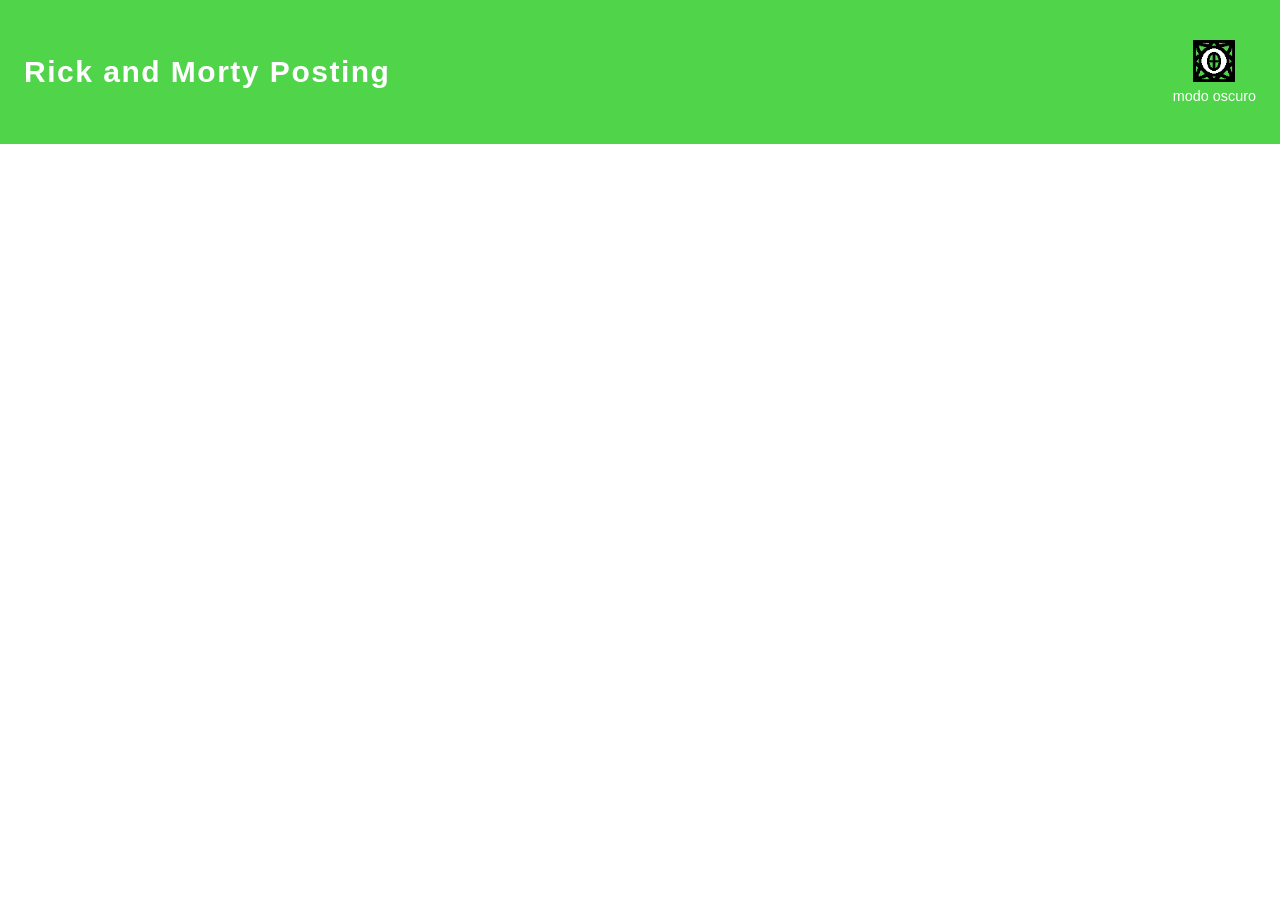
==== dashboard-gestion-episodio.html @ b65d5e5f "creacion de los dashboard - dashboard personajes listo, falta el de episodios" ====
<!DOCTYPE html>

<!-- DASHBOARD DE GESTIÓN - gestion de episodos -->

<html lang="es">
    <head>
        <meta charset="UTF-8">
        <meta name="viewport" content="width=device-width, initial-scale=1.0">
        <title>Rick and Morty Posting</title>
        <script src="modo-oscuro-claro.js" defer></script>
        <script src="api.js" defer></script>
        <link rel="stylesheet" href="estilos.css">
        <link rel="stylesheet" href="estilos-dashboard-episodios.css">
    </head>

    <body> <!-- Cuerpo de la pagina -->

        <div id="contenedor"> <!-- contenedor de todo el contenido de la pagina web-->
            
            <header id="marco-superior"> <!-- marco superior-->
                <h1 class="titulo-principal">Rick and Morty Posting</h1> <!-- titulo principal -->
                <div id="contenedor-modo-oscuro"> <!-- boton de modo oscuro/claro -->
                    <img src="imagenes/modo-claro-logo.png" id="icono-modo-oscuro" alt="Selector de tema gráfico">
                    <span id="subtitulo-modo-oscuro">modo oscuro</span> <!-- subtitulo del boton -->
                </div>
            </header>
            
            <main id="main-principal">
            </main>
        </div>

    </body>
</html>
---- estilos.css ----
/*--------------- ESTILOs BASE DEL PROYECTO ---------------*/


/* ////////////////////// Variables(CUSTOM PROPERTIES)////////////////////// */

:root {
    /* Paleta por defecto - Modo Claro */
    --color-fondo-pantalla: #f1f5f9;
    --color-fondo-bloque: white;
    --color-fondo-header: #4fd44a;
    --color-texto-bienvenida: #1e293b;
    --color-texto-subtitulo: #64748b;
    --color-cuadro-de-login: #4fd44a;
    --color-caja-campos: #e8f1df;
    --color-etiqueta: #374151;
    --color-input-fondo: white;
    --color-input-borde: #cbd5e1;
    --color-boton-fondo: #0f172a;
    --color-boton-texto: #ffffff;
    
    /* Variable de animación para la transición fluida */
    --transicion-fluida: background-color 0.4s ease, color 0.4s ease, border-color 0.4s ease;
}

body.dark-mode {
    /* Paleta alternativa Modo Oscuro */
    --color-fondo-pantalla: #020617;  /* Fondo exterior negro/azul profundo */
    --color-fondo-bloque: #0f172a;    /* Contenedor central gris oscuro moderno */
    --color-fondo-header: #166534;    /* Verde bosque oscuro para mitigar el brillo */
    --color-texto-bienvenida: #f8fafc;/* Letras de bienvenida blancas suaves */
    --color-texto-subtitulo: #94a3b8; /* Subtítulo gris claro */
    --color-cuadro-de-login: #166534;   /* Verde oscuro mate para descansar la vista */
    --color-caja-campos: #1e293b;     /* Cuadro interno pasa a gris pizarra */
    --color-etiqueta: #e2e8f0;        /* Texto de los labels en gris claro legible */
    --color-input-fondo: #0f172a;     /* Cajas de texto oscuras */
    --color-input-borde: #475569;     /* Borde grisáceo integrado */
    --color-boton-fondo: #f8fafc;     /* Botones claros para generar alto contraste */
    --color-boton-texto: #0f172a;     /* Letras de botones oscuras */
}

/*--------------------------------------------------------------------------------------------------------------*/




/*--- Cuerpo general de la pantalla ---*/
body {
    background-color: var(--color-fondo-pantalla); /* color de fondo*/
    transition: var(--transicion-fluida);  /*Suavizado de color*/
    margin: 0;                 /* Elimina los márgenes por defecto del navegador */
    font-family: 'Franklin Gothic Medium', 'Arial Narrow', Arial, sans-serif;   /* fuente de letra */
}

/*--- Contenedor principal limitado a 1440px ---*/
#contenedor {
    max-width: 1440px;         /* ancho de la página por defecto a 1440px */
    width: 100%;               /* Ocupa el 100% en las pantallas*/
    margin: 0 auto;            /* Centra horizontalmente todo el bloque en la pantalla */
    border-radius: 0px;        /* Fuerza todos los bordes sean rectangulares */
    min-height: 100vh;         /* Asegura que el fondo ocupe todo el alto de la pantalla */
    background-color: var(--color-fondo-bloque); /* color de fondo */
    transition: var(--transicion-fluida);  /*Suavizado de color*/
    display: flex;             /* Permite alinear el header y el main verticalmente */
    flex-direction: column;    /* Apila el contenido en forma de columna (uno abajo del otro) */
}

/*--- Marco superior ---*/
#marco-superior {
    background-color: var(--color-fondo-header); /* color de fondo*/
    color: white;            /* color del texto */
    padding-top: 2.5rem;       /* Espaciado interno superior amplio para dar tamaño considerable */
    padding-bottom: 2.5rem;    /* Espaciado interno inferior amplio para mantener la simetría */
    padding-left: 1.5rem;      /* Espacio en el borde izquierdo para separar el título del límite */
    padding-right: 1.5rem;     /* Espacio en el borde derecho para proteger los márgenes visuales */
    display: flex;             /* Activa el modelo de caja flexible para alinear el título */
    align-items: center;       /* Centra el título verticalmente en la parte central del marco */
    justify-content: flex-start; /* Alinea el título firmemente hacia el lado izquierdo */
    transition: var(--transicion-fluida);  /*Suavizado de color*/
}

/*--- Título principal de la aplicación ---*/
.titulo-principal {
    font-size: 1.875rem;       /* Tamaño de fuente*/
    font-weight: 700;          /* Aplica texto en negrita */
    letter-spacing: 0.05em;    /* Separa sutilmente las letras*/
    margin: 0;                 /* Remueve márgenes automáticos*/
}

/* --- contenedor del botón de modo oscuro/claro --- */
#contenedor-modo-oscuro {
    display: flex;             /* ordena el logo y el texto verticalmente */
    flex-direction: column;    /* Coloca el subtítulo abajo de la imagen */
    align-items: center;       /* Centra los componentes horizontalmente */
    cursor: pointer;           /* Aplica cursor de mano interactiva */
    user-select: none;         /* Evita la selección accidental de texto al hacer clic */
    margin-left: auto;         /* empuja por completo al final de la derecha */
}

/* --- imagen del botón de modo oscuro/claro --- */
#icono-modo-oscuro {
    width: 42px;               /* Ancho de la imagen */
    height: 42px;              /* Alto de la imagen*/
    transition: transform 0.2s ease; /* Pequeña animación física */
}

/* --- interracion del boton al pasarle el mouse --- */
#icono-modo-oscuro:hover {
    transform: scale(1.1);     /* Agranda el icono levemente al pasar el mouse */
}

/*--- subtitulo del boton ---*/
#subtitulo-modo-oscuro {
    font-size: 0.9rem;        /* Subtítulo pequeño e indicador */
    color: white;              /* Color blanco para legibilidad en el marco superior */
    margin-top: 0.4rem;       /* Separación controlada con el icono */
}

/* Bloque semántico de contenido centralizado */
#main-principal {
    padding: 2rem;             /* Margen interno para que los elementos no toquen los bordes */
    display: flex;             /* Activa flexbox para organizar los módulos internos */
    flex-direction: column;    /* Alinea las secciones verticalmente (títulos arriba, inicion de sesion abajo) */
    align-items: center;       /* Centra de forma horizontal todos sus elementos hijos */
    gap: 2rem;                 /* Espacio de separación física entre secciones */
    flex-grow: 1;              /* Hace que este bloque se expanda si la pantalla es muy alta */
}
/*----------------------------------------------------------------------------------------------------------*/


/*---------------[+] CONTENIDO PRINCIPAL DE LA PAGINA [+]---------------*/

/* --- contenedor de Titulos de bienvenida --- */
#seccion-bienvenida {
    text-align: center;        /* Centra el texto de los dos títulos internamente */
}

/* --- titulo grande de bienvenida---*/
.titulo-bienvenida {
    font-size: 2.25rem;        /* Define un tamaño de letra grande e importante */
    color: var(--color-texto-bienvenida);  /* Color gris oscuro casi negro para elegancia visual */
    transition: var(--transicion-fluida);  /* Suavizado de color */
    margin: 0 0 0.5rem 0;      /* Espacio inferior controlado para no separarlo del subtítulo */
}

/* --- subtítulo de bienvenida---*/
.subtitulo-bienvenida {
    font-size: 1.125rem;       /* Tamaño de fuente mediano y sutil */
    color: var(--color-texto-bienvenida);    /* Tono gris apagado para crear contraste con el título */
    transition: var(--transicion-fluida);  /* Suavizado de color */
    margin: 0;                 /* Resetea márgenes externos automáticos */
}

/* --- Rectangulo exterior de fondo para el inicio de sesión --- */
#cuadro-de-login {
    background-color: var(--color-cuadro-de-login); /* Color de fondo */
    transition: var(--transicion-fluida);  /* Suavizado de color */
    width: 100%;               /* Se adapta al ancho disponible en dispositivos pequeños */
    max-width: 550px;          /* Tamaño considerable para que se vea imponente en pantallas grandes */
    padding: 2.5rem;           /* Margen interno amplio para contener los elementos cómodamente */
    border-radius: 6px;        /* Bordes estrictamente rectangulares conforme al requerimiento */
    box-sizing: border-box;    /* Asegura que el padding no altere el ancho máximo fijado */
    display: flex;             /* Activa flexbox para la distribución interna del contenido */
    flex-direction: column;    /* Organiza los elementos internos en fila vertical */
    gap: 1.5rem;               /* Separación constante entre el título, campos y botones */
}

/* --- Título interno del inicio de sesión --- */
.titulo-login {
    font-size: 1.75rem;        /* Tamaño de fuente */
    color: white;            /* color de letra*/
    text-align: center;        /* Centra el texto horizontalmente */
    margin: 0;                 /* Remueve márgenes residuales */
}

/* --- Rectangulo centrado gris que contiene campos de formularios --- */
#caja-campos {
    background-color: var(--color-caja-campos); /* Tono de fondo verde claro pastel mate */
    transition: var(--transicion-fluida);  /* Suavizado de color */
    padding: 2rem;             /* Espacio interno para los formularios */
    border-radius: 6px;        /* Mantiene la consistencia de los bordes rectangulares */
    display: flex;             /* Permite estructurar los inputs de forma ordenada */
    flex-direction: column;    /* Coloca el campo contraseña debajo del campo usuario */
    gap: 1.25rem;              /* Distancia perfecta de separación entre ambos campos */
}

/* mensaje de error ocultos que se activan por el javascript */
.texto-error-oculto {
    display: none; /* Oculto por defecto, se muestra solo al activar la clase desde JS */
    color: #ff4d4d; 
    font-size: 0.9rem;  /* Tamaño de fuente para el mensaje de error */
    margin: 0.5rem 0;   /* Margen vertical para separar el mensaje del resto del contenido */
    text-align: center; /* Centra el texto del mensaje de error */
}

/* Espacio y formato para el error dentro del cuadro de login */
#mensaje-error-login {
    font-size: 0.9rem; /* Tamaño de fuente para el mensaje de error */
    margin-top: 10px; /* Margen vertical para separar el mensaje del resto del contenido */
    margin-bottom: 5px; /* Margen vertical para separar el mensaje del resto del contenido */
    text-align: center; /* Centra el texto del mensaje de error */
    font-weight: bold; /* Hace que el mensaje de error tenga más presencia visual */
}

/* --- Contenedor del label "Usuario" ---*/
.formulario-elementos {
    display: flex;             /* Usa flexbox para alinear la etiqueta y el input */
    flex-direction: column;    /* Apila las palabras encima de su caja de texto */
    gap: 0.5rem;               /* Pequeña separación estética entre etiqueta e input */
}

/* --- titulo de la etiqueta del label: "Usuario" --- */
.etiqueta-campo {
    font-weight: 600;          /* Aplica un grosor seminegrita para destacar el texto */
    color: var(--color-etiqueta);  /* Gris oscuro concentrado para legibilidad */
    transition: var(--transicion-fluida);  /* Suavizado de color */
}

/* --- input del campo de texto  "Usuario" --- */
.campo-texto {
    padding: 0.75rem;   /* Tamaño interno de la caja de texto para facilitar la escritura */
    border: 1px solid var(--color-input-borde); /* Añade un borde perimetral suave */
    border-radius: 4px;    /* Bordes rectangulares obligatorios para las cajas de entrada */
    font-size: 1rem;     /* Tamaño de texto estándar dentro del input */
    background-color: var(--color-input-fondo); /* Fondo blanco limpio para la escritura */
    color: var(--color-etiqueta);  /* Texto escrito legible en ambos modos */
    transition: var(--transicion-fluida); /* Suavizado de color */
}

/* --- Contenedor del botón principal para ingresar a la pagina - "[Ingresar]"--- */
.contenedor-boton-ingresar {
    display: flex;             /* Activa flexbox para controlar la ubicación del botón */
    justify-content: center;   /* Centra horizontalmente el botón ingresar */
    margin-top: 0.5rem;        /* Margen de holgura superior respecto a la caja de campos */
}

/*--- Botón Ingresar - "[Ingresar]" --- */
.boton-ingresar {
    background-color: var(--color-boton-fondo); /* Fondo oscuro idéntico al header para cohesión de diseño */
    color: var(--color-boton-texto);            /* Letras blancas legibles */
    transition: var(--transicion-fluida); /* Suavizado de color */
    padding: 0.75rem 3rem;     /* Relleno vertical óptimo y ancho horizontal generoso */
    border: none;              /* Elimina el borde de fábrica del botón */
    border-radius: 4px;        /* Mantiene la estética rectangular estricta */
    font-size: 1.125rem;       /* Fuente ligeramente más grande para invitar al clic */
    font-weight: 600;          /* Texto con presencia estilizada */
    cursor: pointer;           /* Convierte el puntero en mano al pasar por encima */
}

/*--- Contenedor inferior de botones de navegación secundaria --- */
#contenedor-botones-secundarios {
    display: flex;             /* Distribuye los dos enlaces en una misma línea horizontal */
    justify-content: space-between; /* Empuja cada botón a un extremo respetando el espacio interno */
    gap: 1rem;        /* Añade separación física obligatoria entre ambos bloques */
    margin-top: 0.5rem;       /* Separación controlada con respecto a la caja gris superior */
}

/* Enlaces secundarios transformados visualmente en botones */
.boton-secundario {
    background-color: var(--color-boton-fondo); /* Cuadro de color oscuro idéntico al botón de ingresar */
    color: var(--color-boton-texto);            /* Letras de color blanco para contraste completo */
    transition: var(--transicion-fluida); /* Suavizado de color */
    text-decoration: none;     /* Elimina el subrayado por defecto de los enlaces HTML */
    font-size: 0.95rem;        /* Escala de texto ligeramente reducida y elegante */
    font-weight: 600;          /* Le da firmeza y peso visual a las letras */
    padding: 0.75rem 1rem;     /* Espaciado interno para dar volumen y forma de botón rectangular */
    border-radius: 4px;        /* Aplica esquinas ligeramente suavizadas a los botones */
    text-align: center;        /* Centra el texto en el espacio interno del botón */
    flex-grow: 1;              /* Obliga a ambos botones a estirarse de forma simétrica y proporcional */
    cursor: pointer;     /* Le da firmeza al texto del enlace */
}

/* --- Efecto hover para los botones secundarios --- */
.boton-secundario:hover {
    background-color: #1e293b; /* Aclara sutilmente el fondo al pasar el mouse como respuesta visual */
    text-decoration: none;     /* Asegura que no aparezcan subrayados molestos durante el hover */
}
---- estilos-dashboard-episodios.css ----
/*ESTILOS PARA EL DASHBOARD CENTRAL DE LA PAGINA - dashboard-gestion-episodio.html */
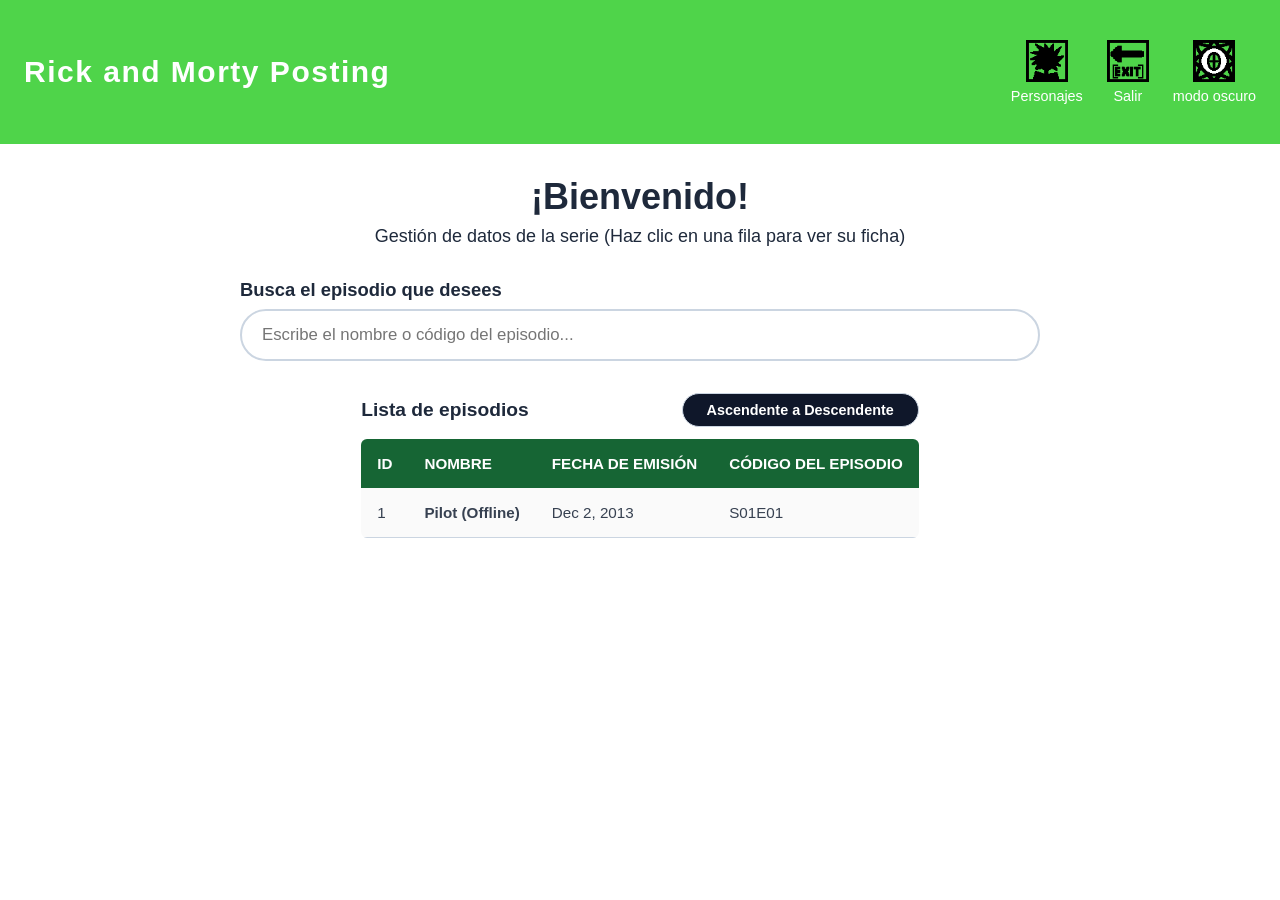
==== commit 0bb8e825: "parte de episodio listas + pruebas comprobadas" ====
--- a/dashboard-gestion-episodio.html
+++ b/dashboard-gestion-episodio.html
@@ -8,7 +8,8 @@
         <meta name="viewport" content="width=device-width, initial-scale=1.0">
         <title>Rick and Morty Posting</title>
         <script src="modo-oscuro-claro.js" defer></script>
-        <script src="api.js" defer></script>
+        <script src="api-episodios.js" defer></script>
+
         <link rel="stylesheet" href="estilos.css">
         <link rel="stylesheet" href="estilos-dashboard-episodios.css">
     </head>
@@ -19,15 +20,110 @@
             
             <header id="marco-superior"> <!-- marco superior-->
                 <h1 class="titulo-principal">Rick and Morty Posting</h1> <!-- titulo principal -->
-                <div id="contenedor-modo-oscuro"> <!-- boton de modo oscuro/claro -->
-                    <img src="imagenes/modo-claro-logo.png" id="icono-modo-oscuro" alt="Selector de tema gráfico">
-                    <span id="subtitulo-modo-oscuro">modo oscuro</span> <!-- subtitulo del boton -->
+                
+                <!-- contenedor de los botones de navegación -->
+                <div id="bloque-controles-navegacion">
+
+                    <!-- boton de pagina de gestion de personajes-->
+                    <div id="btn-navegar-personajes" class="control-header-item">
+                        <a href="dashboard-gestion-personaje.html" class="enlace-nodo">
+                            <img src="imagenes/cambio-personajes-logo.png" class="icono-control-nav" alt="Ir a Personajes">
+                            <span class="subtitulo-control-nav">Personajes</span>
+                        </a>
+                    </div>
+                    
+                    <!-- boton de salir a la pagina de inicio-->
+                    <div id="btn-cerrar-sesion" class="control-header-item">
+                        <a href="index.html" class="enlace-nodo">
+                            <img src="imagenes/salir-de-pagina-logo.png" class="icono-control-nav" alt="Salir">
+                            <span class="subtitulo-control-nav">Salir</span>
+                        </a>
+                    </div>
+
+                    <div id="contenedor-modo-oscuro"> <!-- boton de modo oscuro/claro -->
+                        <img src="imagenes/modo-claro-logo.png" id="icono-modo-oscuro" alt="Selector de tema gráfico">
+                        <span id="subtitulo-modo-oscuro">modo oscuro</span> <!-- subtitulo del boton -->
+                    </div>
                 </div>
             </header>
             
             <main id="main-principal">
+                <!-- contenedor de titulos principales de la pagina -->
+                <section id="seccion-bienvenida-dashboard" style="text-align: center; width: 100%; display: flex; flex-direction: column; align-items: center;">
+                    <h2 id="titulo-bienvenida-usuario" class="titulo-bienvenida">¡Bienvenido!</h2> <!-- Titulo principal de la pagina -->
+                    <p class="subtitulo-bienvenida">Gestión de datos de la serie (Haz clic en una fila para ver su ficha)</p> <!-- subtitulo de indicacion-->
+                </section>
+                
+                <section id="seccion-buscador-realtime"> <!-- titulo de tabla de busqueda de personaje -->
+                    <label for="buscador" class="subtitulo-busqueda">Busca el episodio que desees</label>
+                    <input type="text" id="buscador" placeholder="Escribe el nombre o código del episodio..." class="campo-texto-largo">
+                </section>
+                
+                <!-- Tabla de datos de episodios -->
+                 <!-- section se usa para agrupar elementos de la tabla -->
+                <section id="seccion-tabla-datos"> 
+
+                    <div id="barra-utilidades-tabla"> <!-- Barra de utilidades de la tabla -->
+                        <h4 id="subtitulo-lista-datos">Lista de episodios</h4> <!-- subtitulo de la tabla -->
+                        <button id="btn-ordenar-tabla" class="boton-ordenar-ovalado">Ascendente a Descendente</button> <!-- boton de ordenamiento -->
+                    </div>
+                    
+                    <!--- contenedor de la tabla responsiva -->
+                    <div class="contenedor-tabla-responsiva">
+                        <table id="tabla-episodios"> 
+                            <thead> <!-- tabla de episodios -->
+                                <tr> 
+                                    <th>ID</th> <!-- columna de elementos de la tabla o cabeza de tabla-->
+                                    <th>Nombre</th>
+                                    <th>Fecha de Emisión</th>
+                                    <th>Código del Episodio</th>
+                                </tr>
+                            </thead>
+                            <tbody id="tbody-episodios"> </tbody> <!-- cuerpo de la tabla donde se insertan los datos dinámicamente con JavaScript -->
+                        </table>
+                    </div>
+                </section>
             </main>
         </div>
+        <!-- modal de ficha de episodio o ventanas apagadas para la ficha de episodio-->
+        <div id="modal-ficha-episodio" class="modal-fondo modal-oculto">
 
+            <div class="modal-contenido-ficha"><!-- tarjeta interna estructurada verticalmente según el boceto de la ficha -->
+                <h3 class="titulo-ficha-centrado">Ficha de episodio</h3> <!-- titulo de la ficha-->
+                
+                <!-- imagen por defecto de cada episodio-->
+                <img id="ficha-img" src="imagenes/images-referencia-episodios.jpg" class="img-ficha-avatar" alt="Portada del episodio"> 
+                
+                <div class="contenedor-botones-ficha">  <!-- contenedor de botones de control de la ficha -->
+                    <button id="btn-modificar-ficha" class="btn-control-ficha">Modificar</button>
+                    <button id="btn-ficha-guardar" class="btn-control-ficha">Guardar</button>
+                    <button id="btn-ficha-salir" class="btn-control-ficha">Salir</button>
+                </div>
+                
+                <!-- mensajes de error ante errores de validación -->
+                <p id="mensaje-alerta-ficha" class="texto-error-oculto"></p> 
+                
+                <!-- contenedor de los campos de la ficha-->
+                <div class="contenedor-campos-ficha"> 
+
+                    <!-- filas de campos de la ficha -->
+
+                    <div class="fila-campo-ficha"> <!-- fila del nombre -->
+                        <label class="etiqueta-campo-ficha">Nombre:</label>
+                        <input type="text" id="ficha-nombre" class="rectangulo-campo-ficha" disabled>
+                    </div>
+                    
+                    <div class="fila-campo-ficha"> <!-- fila de fecha de emisión -->
+                        <label class="etiqueta-campo-ficha">Fecha de Emisión:</label>
+                        <input type="text" id="ficha-fecha" class="rectangulo-campo-ficha" disabled>
+                    </div>
+                    
+                    <div class="fila-campo-ficha"> <!-- fila del código del episodio -->
+                        <label class="etiqueta-campo-ficha">Código:</label>
+                        <input type="text" id="ficha-codigo" class="rectangulo-campo-ficha" disabled>
+                    </div>
+                </div>
+            </div>
+        </div>
     </body>
 </html>
--- a/estilos-dashboard-episodios.css
+++ b/estilos-dashboard-episodios.css
@@ -1,2 +1,268 @@
 /*ESTILOS PARA EL DASHBOARD CENTRAL DE LA PAGINA - dashboard-gestion-episodio.html */
 
+/* --- ENCABEZADO Y CONTROLES NAV --- */
+
+/* contenedor de botones de navegacion */
+#bloque-controles-navegacion {
+    display: flex; /* Alineación horizontal de botones */
+    align-items: center; /* Centrado vertical de los controles */
+    gap: 1.5rem; /* Separación entre ítems */
+    margin-left: auto; /* Empuja los controles a la derecha */
+}
+
+/* contenedor de cada boton de navegacion (icono + texto) */
+.control-header-item {
+    display: flex; /* Organización vertical de icono y texto */
+    flex-direction: column; /* Alineación vertical de icono y texto */
+    align-items: center; /* Centrado horizontal de icono y texto */
+    cursor: pointer; /* Cursor de mano para indicar interactividad */
+}
+
+/* <a> de redirigir a otra página */
+.enlace-nodo {
+    text-decoration: none; /* Elimina el subrayado de enlaces */
+    color: inherit; /* Hereda el color del texto para mantener consistencia */
+    display: flex; /* Organización vertical de icono y texto */
+    flex-direction: column; /* Alineación vertical de icono y texto */
+    align-items: center; /* Centrado horizontal de icono y texto */
+}
+
+/* imgen de los botones */
+.icono-control-nav {
+    width: 42px; /* anchura de la imagen */
+    height: 42px;  /* altura de  la imagen */   
+    transition: transform 0.2s ease; /* Transición suave para el efecto de hover */
+}
+
+/* clase de contenedor de cada boton - interaccion al pasar el mouse  */
+.control-header-item:hover .icono-control-nav {
+    transform: scale(1.1); /* Efecto de agrandado al pasar el mouse */
+}
+
+/*subtitulo del boton */
+.subtitulo-control-nav {
+    font-size: 0.9rem; /* tamaño de fuente del subtitulo */
+    color: white;
+    margin-top: 0.4rem; /* espacio entre el icono y el subtitulo */
+}
+
+/* -------------- BUSCADOR Y UTILIDADES -------------------------------------- */
+
+/* section de titulos de bienvenida al usuario */
+#seccion-buscador-realtime {
+    width: 100%; /*usa el 100% de la anchura*/
+    max-width: 800px; /*maxima altura*/
+    display: flex; /* Organización vertical */
+    flex-direction: column; /* Alineación vertical */
+    gap: 0.5rem; /* Espacio entre el subtítulo y el campo de texto */
+}
+
+/*subtitulo de la barra de busqueda - label */
+.subtitulo-busqueda {
+    font-size: 1.15rem; /* tamaño de fuente del subtitulo */
+    font-weight: 600;  /* negrita para destacar el subtitulo */
+    color: var(--color-texto-bienvenida);
+}
+
+/*barra de busqueda - input*/
+.campo-texto-largo {
+    width: 100%; /*usa el 100% de la anchura*/
+    padding: 0.85rem 1.25rem; /* Relleno interno para mayor comodidad */
+    font-size: 1.05rem; /* tamaño de fuente del texto ingresado */
+    background-color: var(--color-input-fondo);
+    color: var(--color-etiqueta);
+    border: 2px solid var(--color-input-borde); /*bordes de la barra de busqueda*/
+    border-radius: 50px; /* Diseño en forma de cápsula */
+    box-sizing: border-box; /* Incluye el padding en el cálculo del ancho total */
+}
+
+/*elementos afuera de la tabla - subtitulo y boton*/
+#barra-utilidades-tabla {
+    width: 100%; /*usa el 100% de la anchura*/
+    display: flex; /* Separa título y botón de orden */
+    justify-content: space-between; /* Título a la izquierda, botón a la derecha */
+    align-items: center; /* Centrado vertical */
+    margin-bottom: 0.75rem; /* Espacio debajo de la barra de utilidades */
+}
+
+/*subtitulo fuera de la tabla*/
+#subtitulo-lista-datos {
+    font-size: 1.2rem; /* tamaño de fuente del subtitulo */
+    margin: 0; /*quita el margen por defecto*/
+    color: var(--color-texto-bienvenida);
+}
+
+/*boton de Ascendente a Descendente*/
+.boton-ordenar-ovalado {
+    background-color: var(--color-boton-fondo);
+    color: var(--color-boton-texto);
+    border: 1px solid var(--color-input-borde); /*bordes*/
+    padding: 0.5rem 1.5rem; /* Relleno interno para mayor comodidad */
+    border-radius: 50px; /* Diseño en forma de cápsula */
+    font-size: 0.9rem; /* tamaño de fuente del texto del botón */
+    font-weight: 600; /* negrita para destacar el texto del botón */
+    cursor: pointer; /* Cursor de mano para indicar interactividad */
+}
+
+
+/* --------------------------- ESTRUCTURA DE LA TABLA ---------------------------- */
+
+/*contenedor de la tabla responsiva*/
+.contenedor-tabla-responsiva {
+    width: 100%; /*usa el 100% de la anchura*/
+    overflow-x: auto; /* Barra de desplazamiento horizontal en móviles */
+    border-radius: 6px; /* Bordes redondeados para un diseño más suave */
+}
+
+/* tabla de episdios */
+#tabla-episodios {
+    width: 100%; /*usa el 100% de la anchura*/
+    border-collapse: collapse; /* Une bordes de celdas */
+    text-align: left; /* Alineación de texto a la izquierda para mejor legibilidad */
+    font-size: 0.95rem; /* tamaño de fuente del texto de la tabla */
+    background-color: var(--color-fondo-bloque);
+}
+
+/*elementos de la tabla - columnas*/
+#tabla-episodios th {
+    background-color: #166534; /* Fondo verde para la cabecera */
+    color: white;
+    padding: 1rem; /* Relleno interno para mayor comodidad */
+    font-weight: bold; /* Negrita para destacar los encabezados */
+    text-transform: uppercase; /* Mayúsculas para los encabezados */
+}
+
+/* elementos de la tabla - filas */
+#tabla-episodios td {
+    padding: 1rem; /* Relleno interno para mayor comodidad */
+    border-bottom: 1px solid var(--color-input-borde); /* Línea divisoria entre filas */
+    color: var(--color-etiqueta);
+}
+
+/* interacciones de las filas de la tabla */
+#tabla-episodios tbody tr {
+    cursor: pointer; /* Cursor de mano sobre las filas */
+}
+
+/* efecto al pasar el mouse por las filas de la tabla */
+#tabla-episodios tbody tr:hover {
+    background-color: rgba(22, 101, 52, 0.15) !important; /* Resaltado verde al pasar el mouse */
+}
+
+/* efecto cebra para filas impares de la tabla */
+#tabla-episodios tbody tr:nth-child(odd) {
+    background-color: rgba(0, 0, 0, 0.02); /* Efecto cebra claro */
+}
+
+/* efecto cebra para filas impares de la tabla en modo oscuro */
+body.dark-mode #tabla-episodios tbody tr:nth-child(odd) {
+    background-color: rgba(255, 255, 255, 0.03); /* Efecto cebra oscuro */
+}
+
+/* ------------------------------ VENTANA MODAL (FICHA) ------------------------------------------------ */
+
+/* fondo oscuro del modal y contenedor del modal */
+.modal-fondo {
+    position: fixed; /* Fondo oscuro que cubre toda la pantalla */
+    top: 0;  /* Posición en la parte superior */
+    left: 0; /* Posición en la parte izquierda */
+    width: 100%;  /*usa el 100% de la anchura*/
+    height: 100%; /*usa el 100% de la altura*/
+    background-color: rgba(0, 0, 0, 0.75);
+    display: flex; /* Centrado del contenido del modal */
+    align-items: center; /* Centrado vertical */
+    justify-content: center;  /* Centrado horizontal */
+}
+
+/* clase para ocultar el modal */
+.modal-oculto {
+    display: none !important; /* Clase dinámica para esconder el modal */
+}
+
+/*contenedor del contenido de la ficha (modal)*/
+.modal-contenido-ficha {
+    background-color: var(--color-tarjeta-login);
+    padding: 1.2rem; /* Relleno interno para mayor comodidad */
+    border-radius: 8px; /* Bordes redondeados para un diseño más suave */
+    width: 95%; /*usa el 95% de la anchura*/
+    max-width: 420px; /*maxima anchura*/
+    display: flex; /* Organización interna vertical */
+    flex-direction: column; /* Alineación vertical de los elementos dentro del modal */
+    align-items: center; /* Centrado horizontal de los elementos dentro del modal */
+    gap: 0.7rem; /* Espacio entre los elementos dentro del modal */
+}
+
+/* titulo de la ficha (modal) */
+.titulo-ficha-centrado {
+    font-size: 1.5rem; /* tamaño de fuente del titulo de la ficha */
+    margin: 0; /*quita el margen por defecto*/
+    color: var(--color-texto-bienvenida);
+}
+
+/*imagen por defecto de la ficha*/
+.img-ficha-avatar {
+    width: 120px; /*anchura de la imagen*/
+    height: 120px; /*altura de la imagen*/
+    border-radius: 8px; /* Bordes redondeados para un diseño más suave */
+    object-fit: cover; /* Asegura que la imagen cubra el área sin distorsionarse */
+    border: 3px solid #166534;
+}
+
+/* contenedor de los botones de la ficha (modal) */
+.contenedor-botones-ficha {
+    display: flex; /* Distribuye equitativamente los botones */
+    gap: 0.75rem; /* Espacio entre los botones */
+    width: 100%; /*usa el 100% de la anchura*/
+}
+
+/*clase de los botones de control de la ficha*/
+.btn-control-ficha {
+    flex: 1; /* Cada botón ocupa el mismo espacio disponible */
+    padding: 0.6rem; /* Relleno interno para mayor comodidad */
+    background-color: var(--color-boton-fondo);
+    color: var(--color-boton-texto);
+    border: 1px solid var(--color-input-borde); /*bordes*/
+    border-radius: 6px; /* Bordes redondeados para un diseño más suave */
+    font-weight: bold; /* Negrita para destacar el texto del botón */
+    cursor: pointer; /* Cursor de mano para indicar interactividad */
+}
+
+/* contennedor de los campos de la ficha */
+.contenedor-campos-ficha {
+    width: 100%; /*usa el 100% de la anchura */
+    display: flex; /* Organización interna vertical de los campos */ 
+    flex-direction: column; /* Alineación vertical de los campos dentro del contenedor */
+    gap: 0.85rem; /* Espacio entre los campos dentro del contenedor */
+}
+
+/* fila de cada campo de la ficha (modal) */
+.fila-campo-ficha {
+    display: flex; /* Alinea etiqueta a la izquierda e input a la derecha */
+    justify-content: space-between; /* Espacio entre etiqueta e input */
+    align-items: center; /* Centrado vertical de los elementos en la fila */
+    width: 100%; /*usa el 100% de la anchura */
+}
+
+/* label de "titulos" para cada campo de la ficha */
+.etiqueta-campo-ficha {
+    font-size: 0.85rem; /* tamaño de fuente de la etiqueta del campo */
+    font-weight: 600; /* negrita para destacar la etiqueta del campo */
+    color: white !important; /* Forzado a blanco para legibilidad en ambos modos */
+    width: 30%; /* usa el 30% del espacio de la anchura */
+}
+
+/* espacio de los datos + abierto a modificaciones */
+.rectangulo-campo-ficha {
+    width: 68%; /* usa el 68% del espacio de la anchura */
+    padding: 0.4rem 0.6rem; /* Relleno interno para mayor comodidad */
+    background-color: var(--color-input-fondo);
+    color: var(--color-etiqueta);
+    border: 1px solid var(--color-input-borde); /*bordes*/
+    border-radius: 4px; /* Bordes redondeados para un diseño más suave */
+}
+
+/* estilos para los campos de la ficha (modal) cuando están habilitados para edición */
+.rectangulo-campo-ficha:not(:disabled) {
+    background-color: white; /* Fondo blanco al estar editable */
+    color: black;
+}
